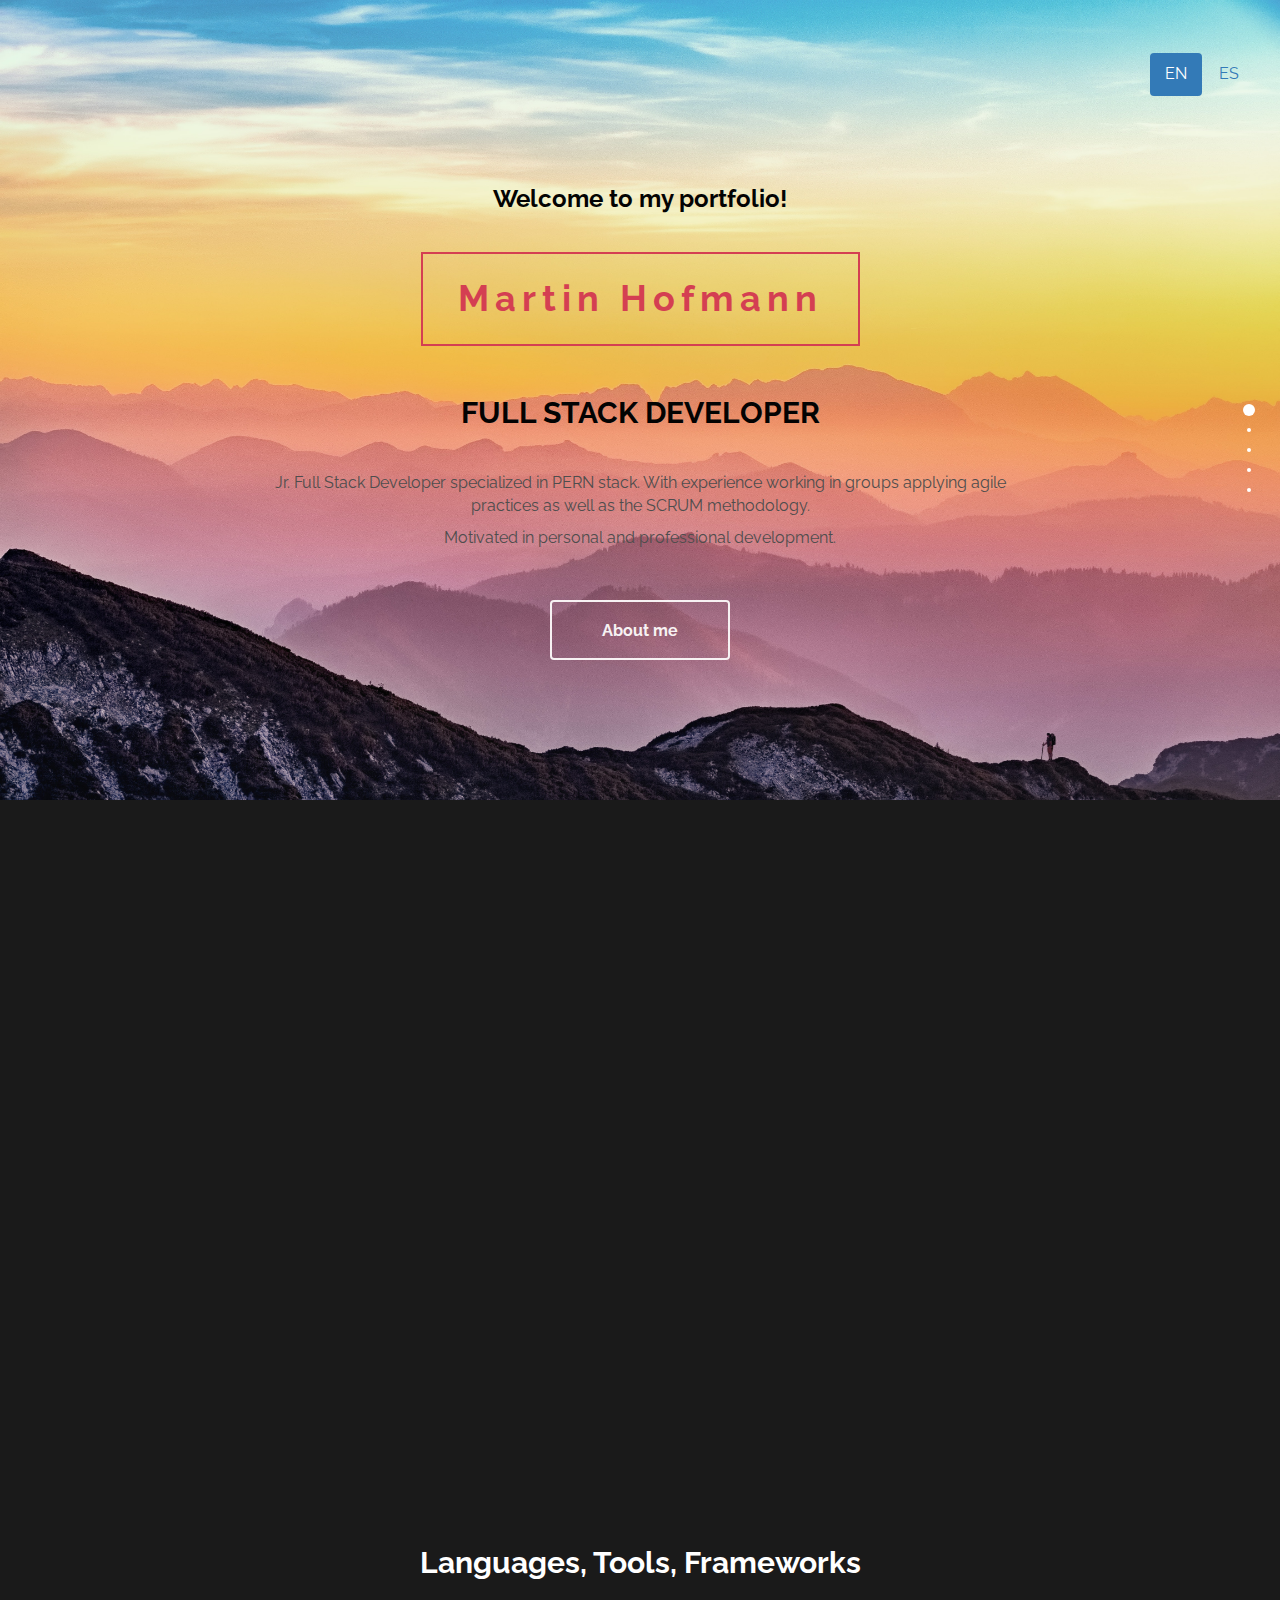
==== index.html @ 32e61ad4 "changed icons" ====
<!DOCTYPE html>
<html lang="en">
  <head>
    <meta charset="utf-8" />
    <link rel="shortcut icon" type="image/x-icon" href="https://w7.pngwing.com/pngs/339/834/png-transparent-freedom-house-church-of-god-syntax-miui-brand-facebook-others-text-trademark-logo.png">
    <title>Martin Hofmann</title>
    <meta name="keywords" content="" />
    <meta name="description" content="" />
  	<meta name="author" content="templatemo" />
    <meta http-equiv="X-UA-Compatible" content="IE=Edge" />
    <meta http-equiv="Content-Type" content="text/html; charset=UTF-8" />
    <meta name="viewport" content="width=device-width, initial-scale=1" />

    <!-- animate -->
    <link rel="stylesheet" href="css/animate.min.css" />
    <!-- bootstrap -->
    <link rel="stylesheet" href="css/bootstrap.min.css" />
    <!-- font-awesome -->
    <link rel="stylesheet" href="css/font-awesome.min.css" />
    <!-- google font -->
    <link
      href="http://fonts.googleapis.com/css?family=Raleway:400,300,700,800"
      rel="stylesheet"
      type="text/css"
    />
    <!-- fullpage -->
    <link rel="stylesheet" href="css/jquery.fullPage.css" />
    <!-- custom -->
    <link rel="stylesheet" href="css/templatemo-style.css" />
  </head>
  <body>
    <div id="fullpage">
      <!-- start home -->
      <div id="home" class="section">
      </br>

      <!-- start navbar -->
        <div class="navbar-languages row">
          <ul class="nav nav-pills">
              <li role="presentation" class="active"><a>EN</a></li>
              <li role="presentation"><a href="/spanish.html">ES</a></li>
            </ul>
        </div>
      <!-- end navbar -->
      </br>

        <div class="container">
          <div class="row">
            <div class="col-md-2"></div>
            <div class="col-md-8 wow fadeIn" data-wow-delay="0.9s">
              <h3>Welcome to my portfolio!</h3>
              <h1>Martin Hofmann</h1>
              <div class="rotate-div">
                <h2 class="rotate">FULL STACK DEVELOPER, ECONOMIST</h2>
              </div>
              <p>
                Jr. Full Stack Developer specialized in PERN stack. With
                experience working in groups applying agile practices as well as
                the SCRUM methodology. 
              </p>
              <p>
                Motivated in personal and professional
                development.
              </p>
              <a
                href="#work"
                class="btn btn-default smoothScroll wow fadeInUp"
                data-wow-delay="1s"
                >About me</a
              >
            </div>
            <div class="col-md-2"></div>
          </div>
        </div>
      </div>
      <!-- end home -->

      <!-- start work -->
      <div id="work" class="section">
        <div class="container">
          <div class="row">
            <div class=" wow bounce">
              <h2>PROFESSIONAL EXPERIENCE</h2>
            </div>
          </div>

          <div class="row">
            <div class="col-md-6 col-xs-11 wow fadeInUp experience-row" data-wow-delay="0.6s">
              <div class="media">
                <div class="media-object media-left">
					        <i class="fa fa-wechat"></i>
                </div>
                <div class="media-body">
                  <h3 class="media-heading">Independent project</h3>
                  <ul>
                    <li>Developed a social network (dating app)</li>
                    <li>App filters users with similar interests/tastes (music, movies and more)</li>
                    <li>
                      Once a match is generated, a chat automatically generates to start a conversation
                    </li>
                    <li>
                      <strong
                        >Next.js, Node.js, MongoDB, React,
                        Redux, WebSockets, Spotify's API, TMDB's API, GPS, Tailwind</strong
                      >
                    </li>
                  </ul>
              </div>
            </div>
          </div>

          <div class="row">
            <div class="col-md-6 col-xs-11 wow fadeInUp" data-wow-delay="0.6s">
              <div class="media">
                <div class="media-object media-left">
					<i class="fa fa-link"></i>
                </div>
                <div class="media-body">
                  <h3 class="media-heading">ITESA | Innovation Hub</h3>
                  <ul>
                    <li>Developed a virtual wallet in the Web 3.0.</li>
                    <li>Issued personal token in the blockchain.</li>
                    <li>
                      Applied "get viral" business strategy. Users get awards
                      for inviting new users to register.
                    </li>
                    <li>
                      <strong
                        >Web 3.0, Blockchain, PostgresSQL, Next.js,
                        Redux</strong
                      >
                    </li>
                  </ul>
                </div>
              </div>
            </div>
          </div>
          

          <div class="row">

            <div class="col-md-6 col-xs-11 wow fadeInUp" data-wow-delay="0.6s">
              <div class="media">
                <div class="media-object media-left">
                    <i class="fa fa-laptop"></i>
                </div>
                <div class="media-body">
                  <h3 class="media-heading">Plataforma 5</h3>
                  <ul>
                    <li>Developed an e-commerce.</li>
                    <li>Applied Agile practices as well as pair programming throughout the project.</li>
                    <li>
                      <strong
                        >JavaSrcipt, Node.js, Express.js, Redux, React,
                        PostgreSQL, pair programming</strong
                      >
                    </li>
                  </ul>
                </div>
              </div>
            </div>
  
            <div class="col-md-6 col-xs-11 wow fadeInUp" data-wow-delay="0.6s">
              <div class="media">
                <div class="media-object media-left">
                  <i class="fa fa-paper-plane"></i>
                </div>
                <div class="media-body">
                  <h3 class="media-heading">S&P Global</h3>
                  <ul>
                    <li>
                      Developed customized financial models for clients in
                      Excel.
                    </li>
                    <li>Presented webinars and client demos.</li>
                    <li>
                      Assisted international clients with queries related to
                      corporate finance.
                    </li>
                  </ul>
                </div>
              </div>
            </div>
          </div>
          

        </div>
      </div>
      <!-- end work -->

      <!-- start about -->
      <div id="about" class="section">
        <div class="container">
          <div class="row about-title">
              <h2>Languages, Tools, Frameworks</h2>
          </div>
          <div class="wow fadeInRight table-responsive"
          data-wow-delay="0.9s">
            <table class="table">
              <tr>
                  <td>
                    <img
                    src="https://upload.wikimedia.org/wikipedia/commons/3/3b/Javascript_Logo.png"
                    class="skills-img"
                    alt="portfolio img"
                    />
                
                    <strong class="skills-font">
                      JavaSrcipt
                    </strong>
                  </td>
                  <td>
                    <img
                    src="https://cdn.jsdelivr.net/gh/devicons/devicon/icons/react/react-original.svg"
                    class="skills-img"
                    alt="portfolio img"
                    />
                
                    <strong class="skills-font">
                      React
                    </strong>
                  </td>
                  <td>
                    <img
                    src="https://cdn.jsdelivr.net/gh/devicons/devicon/icons/nodejs/nodejs-original.svg"
                    class="skills-img"
                    alt="portfolio img"
                    />
                
                    <strong class="skills-font">
                      Node.js
                    </strong>
                  </td>
              </tr>
              <tr>
                <td>
                  <img
                  src="https://encrypted-tbn0.gstatic.com/images?q=tbn:ANd9GcTF81GfHgCqjgn_uOxRDLyxpMcMMqxld6afpnrjZARUqK_NMTD8KLOdIknyYrKLhUnMLwY&usqp=CAU"
                  class="skills-img"
                  alt="portfolio img"
                />
                <strong class="skills-font">
                  Next.js
                </strong></td>
                <td>
                  <img
                  src="https://cdn.jsdelivr.net/gh/devicons/devicon/icons/redux/redux-original.svg"
                  class="skills-img"
                  alt="portfolio img"
                  />
              
                  <strong class="skills-font">
                    Redux
                  </strong>
                </td>
                <td>
                  <img
                  src="https://skillshack.blob.core.windows.net/uploads/express.webp"
                  class="skills-img"
                  alt="portfolio img"
                  />
              
                  <strong class="skills-font">
                    Express.js
                  </strong>
                </td>
              </tr>
              <tr>
                <td>
                  <img
                  src="https://www.pngitem.com/pimgs/m/197-1973343_sql-database-icon-png-transparent-png.png"
                  class="skills-img"
                  alt="portfolio img"
                  />
              
                  <strong class="skills-font">
                    SQL
                  </strong>
                </td>
                <td>
                  <img
                  src="https://cdn.jsdelivr.net/gh/devicons/devicon/icons/postgresql/postgresql-original.svg"
                  class="skills-img"
                  alt="portfolio img"
                  />
              
                  <strong class="skills-font">
                    PostgreSQL
                  </strong>
                </td>
                <td>
                  <img
                  src="https://w7.pngwing.com/pngs/956/695/png-transparent-mongodb-original-wordmark-logo-icon-thumbnail.png"
                  class="skills-img"
                  alt="portfolio img"
                  />
              
                  <strong class="skills-font">
                    MongoDB
                  </strong>
                </td>
              </tr>
              <tr>
                <td>
                  <img
                  src="https://avatars.githubusercontent.com/u/7552965?s=280&v=4"
                  class="skills-img"
                  alt="portfolio img"
                  />
              
                  <strong class="skills-font">
                    Mongoose
                  </strong>
                </td>
                <td>
                  <img
                  src="https://cdn.jsdelivr.net/gh/devicons/devicon/icons/html5/html5-plain.svg"
                  class="skills-img"
                  alt="portfolio img"
                  />
              
                  <strong class="skills-font">
                    HTML5
                  </strong>
                </td>
                <td>
                  <img
                  src="https://cdn.jsdelivr.net/gh/devicons/devicon/icons/css3/css3-plain.svg"
                  class="skills-img"
                  alt="portfolio img"
                  />
              
                  <strong class="skills-font">
                    CSS3
                  </strong>
                </td>
              </tr>
              <tr>
                <td>
                  <img
                  src="https://upload.wikimedia.org/wikipedia/commons/thumb/d/d5/Tailwind_CSS_Logo.svg/1024px-Tailwind_CSS_Logo.svg.png"
                  class="skills-img"
                  alt="portfolio img"
                  />
              
                  <strong class="skills-font">
                    Tailwind
                  </strong>
                </td>
                <td>
                  <img
                  src="https://dfriasruiz.es/wp-content/uploads/2019/07/PWA.png"
                  class="skills-img"
                  alt="portfolio img"
                  />
              
                  <strong class="skills-font">
                    PWA
                  </strong>
                </td>
                <td>
                  <img
                  src="https://upload.wikimedia.org/wikipedia/commons/thumb/9/96/Socket-io.svg/1024px-Socket-io.svg.png"
                  class="skills-img"
                  alt="portfolio img"
                  />
              
                  <strong class="skills-font">
                    WebSockets
                  </strong>
                </td>
              </tr>
              <tr>
                <td>
                  <img
                  src="https://cdns.iconmonstr.com/wp-content/releases/preview/2012/240/iconmonstr-github-1.png"
                  class="skills-img"
                  alt="portfolio img"
                  />
              
                  <strong class="skills-font">
                    Git & GitHub
                  </strong>
                </td>
                <td>
                  <img
                  src="https://uxwing.com/wp-content/themes/uxwing/download/web-app-development/web-3-icon.png"
                  class="skills-img"
                  alt="portfolio img"
                  />
              
                  <strong class="skills-font">
                    Web 3.0
                  </strong>
                </td>
                <td>
                  <img
                  src="https://static.vecteezy.com/system/resources/previews/000/548/225/original/cryptocurrency-and-blockchain-icons-or-logo-vector.jpg"
                  class="skills-img"
                  alt="portfolio img"
                  />
              
                  <strong class="skills-font">
                    Blockchain
                  </strong>
                </td>
              </tr>
            </table>
          </div>
			  </div>
      </div>
      <!-- end about -->


      <!-- start portfolio -->
      <div id="portfolio" class="section">
        <div class="container">
          <h2 class="wow bounce text-left">PORTFOLIO</h2>
          <div class="row">

            <div class="col-md-4 col-xs-6 wow fadeIn vcenter" data-wow-delay="0.6s">
              <div class="portfolio-thumb">
                <img
                  src="images/portfolio-img4.jpg"
                  class="img-responsive"
                  alt="portfolio img"
                />
                <div class="portfolio-overlay">
                  
                    <h4>Social Network (dating app)</h4>
                    <h5 >Mobile Dating App</h5>
                    <h1>
                      <a href="https://github.com/martin0995/MelodiUs" class="fa fa-github" target=”_blank”></a>
                      <a href="https://youtu.be/2562ZTwkOoE" class="fa fa-youtube" target=”_blank”></a>
                    </h1>
                  
                </div>
              </div>
            </div>

            <div class="col-md-4 col-xs-6 wow fadeIn vcenter" data-wow-delay="0.6s">
              <div class="portfolio-thumb">
                <img
                  src="images/portfolio-img7.png"
                  class="img-responsive"
                  alt="portfolio img"
                />
                <div class="portfolio-overlay">
                  <h4>Virtual Wallet</h4>
                  <h5 >Group Project for ITESA | Innovation Hub</h5>
                  <h1>
                    <a href="https://github.com/martin0995/itesa-getViral" class="fa fa-github" target=”_blank”></a>
                  </h1>
                </div>
              </div>
            </div>
          </div>

          <div class="row">

            <div class="col-md-4 col-xs-6 wow fadeIn vcenter" data-wow-delay="0.6s">
              <div class="portfolio-thumb">
                <img
                  src="images/portfolio-img10.jpeg"
                  class="img-responsive"
                  alt="portfolio img"
                />
                <div class="portfolio-overlay">
                  <h4>E-Commerce "Aromas"</h4>
                  <h5>Developed an e-commerce for aromatic products</h5>
                    <h1>
                    <a href="https://github.com/martin0995/e-commerce-aromas-front" class="fa fa-github" target=”_blank”></a>
                  </h1>
                </div>
              </div>
            </div>
  
            <div class="col-md-4 col-xs-6 wow fadeIn vcenter" data-wow-delay="0.6s">
              <div class="portfolio-thumb">
                <img
                  src="images/portfolio-img9.jpeg"
                  class="img-responsive"
                  alt="portfolio img"
                />
                <div class="portfolio-overlay">
                  <h4>Movies Application (TMDB)</h4>
                  <h5>Movies and Series database (IMDB alike)</h5>
                  <h1>
                  <a href="https://github.com/martin0995/TMDB-movies" class="fa fa-github" target=”_blank”></a>
                </h1>
                </div>
              </div>
            </div>
          </div>

           
          
        </div>
      </div>
      <!-- end portfolio -->

      <!-- start contact -->
      <div id="contact" class="section">
        <div class="container">
          <div class="row">
            <div
              class="col-lg-5 col-lg-offset-1 col-md-6 wow fadeInUp"
              data-wow-delay="0.6s"
            >
              <address>
                <p class="contact-title">CONTACT ME</p>
                <p><i class="fa fa-phone"></i> +54-911-32098022</p>
                <p><i class="fa fa-envelope-o"></i> martin.hofmann95@gmail.com</p>
                <p>
                  <i class="fa fa-map-marker"></i> Buenos Aires, Argentina
                </p>
              </address>

              
            
            </div>
            
            <div class="col-md-4 col-xs-6 wow fadeIn" data-wow-delay="0.6s">
				<div class="portfolio-thumb">
					<img
					  src="images/portfolio-img11.png"
					  class="img-responsive img-circle my-photo"
					  alt="portfolio img"
					/>
        </div>
      </br>
      
      </div>
      
          </div>

          <div class="cv-div">
            <a
            href="/resume/Martin Hofmann Resume.pdf"
            class="btn btn-danger wow fadeIn"
            data-wow-delay="1s"
            target=”_blank”
            >Download Resume</a
          >
  
          </div>
        </div>
      </div>
      
      <!-- end contact -->

      <!-- start footer -->
      <footer>
        <div class="container">
          <div class="row">
            <div class="col-md-12 wow fadeIn" data-wow-delay="0.9s">
              <p class="social-net"><strong>SOCIAL</strong></p>
              <hr />
              <ul class="social-icon">
                <li><a href="https://www.linkedin.com/in/marhofmann/" class="fa fa-linkedin" target=”_blank”></a></li>
                <li><a href="https://github.com/martin0995" class="fa fa-github" target=”_blank”></a></li>
                <li><a href="https://www.instagram.com/martinhofmann09/" class="fa fa-instagram" target=”_blank”></a></li>
              </ul>
            </div>
          </div>
        </div>
      </footer>
      <!-- end footer -->
    </div>

    <!-- jQuery -->
    <script src="js/jquery.js"></script>
    <!-- bootstrap -->
    <script src="js/bootstrap.min.js"></script>
    <!-- fullpage -->
    <script src="js/jquery.fullPage.js"></script>
    <!-- smoothScroll -->
    <script src="js/smoothscroll.js"></script>
    <!-- wow -->
    <script src="js/wow.min.js"></script>
    <!-- text rotater -->
    <script src="js/jquery.simple-text-rotator.js"></script>
    <!-- custom -->
    <script src="js/custom.js"></script>
  </body>
</html>
---- css/templatemo-style.css ----
body {
  background: #000000;
  color: #999;
  font-family: "Raleway", sans-serif;
  font-size: 16px;
  font-weight: 400;
}

/* start all section */
#home,
#home .fp-slide,
#home .fp-tableCell,
#work,
#work .fp-slide,
#work .fp-tableCell,
#about,
#about .fp-slide,
#about .fp-tableCell,
#contact,
#contact .fp-slide,
#contact .fp-tableCell,
#portfolio,
#portfolio .fp-slide,
#portfolio .fp-tableCell,
footer,
footer .fp-slide,
footer .fp-tableCell {
  height: auto !important;
}

/* end all section */

/* start all heading */
h1,
h2,
h3,
h4,
h5 {
  color: #ffffff;
  font-weight: bold;
}
/* end all heading */

/* start all section */
#work,
#about,
#portfolio,
#contact {
  padding-top: 100px;
  padding-bottom: 120px;
}
/* end all section */

/* start simpletextrotator */
.rotating {
  display: inline-block;
  -webkit-transform-style: preserve-3d;
  -moz-transform-style: preserve-3d;
  -ms-transform-style: preserve-3d;
  -o-transform-style: preserve-3d;
  transform-style: preserve-3d;
  -webkit-transform: rotateX(0) rotateY(0) rotateZ(0);
  -moz-transform: rotateX(0) rotateY(0) rotateZ(0);
  -ms-transform: rotateX(0) rotateY(0) rotateZ(0);
  -o-transform: rotateX(0) rotateY(0) rotateZ(0);
  transform: rotateX(0) rotateY(0) rotateZ(0);
  -webkit-transition: 0.5s;
  -moz-transition: 0.5s;
  -ms-transition: 0.5s;
  -o-transition: 0.5s;
  transition: 0.5s;
  -webkit-transform-origin-x: 50%;
}

.rotating.flip {
  position: relative;
}

.rotating .front,
.rotating .back {
  left: 0;
  top: 0;
  -webkit-backface-visibility: hidden;
  -moz-backface-visibility: hidden;
  -ms-backface-visibility: hidden;
  -o-backface-visibility: hidden;
  backface-visibility: hidden;
}

.rotating .front {
  position: absolute;
  display: inline-block;
  -webkit-transform: translate3d(0, 0, 1px);
  -moz-transform: translate3d(0, 0, 1px);
  -ms-transform: translate3d(0, 0, 1px);
  -o-transform: translate3d(0, 0, 1px);
  transform: translate3d(0, 0, 1px);
}

.rotating.flip .front {
  z-index: 1;
}

.rotating .back {
  display: block;
  opacity: 0;
}

.rotating.spin {
  -webkit-transform: rotate(360deg) scale(0);
  -moz-transform: rotate(360deg) scale(0);
  -ms-transform: rotate(360deg) scale(0);
  -o-transform: rotate(360deg) scale(0);
  transform: rotate(360deg) scale(0);
}

.rotating.flip .back {
  z-index: 2;
  display: block;
  opacity: 1;

  -webkit-transform: rotateY(180deg) translate3d(0, 0, 0);
  -moz-transform: rotateY(180deg) translate3d(0, 0, 0);
  -ms-transform: rotateY(180deg) translate3d(0, 0, 0);
  -o-transform: rotateY(180deg) translate3d(0, 0, 0);
  transform: rotateY(180deg) translate3d(0, 0, 0);
}

.rotating.flip.up .back {
  -webkit-transform: rotateX(180deg) translate3d(0, 0, 0);
  -moz-transform: rotateX(180deg) translate3d(0, 0, 0);
  -ms-transform: rotateX(180deg) translate3d(0, 0, 0);
  -o-transform: rotateX(180deg) translate3d(0, 0, 0);
  transform: rotateX(180deg) translate3d(0, 0, 0);
}

.rotating.flip.cube .front {
  -webkit-transform: translate3d(0, 0, 100px) scale(0.9, 0.9);
  -moz-transform: translate3d(0, 0, 100px) scale(0.85, 0.85);
  -ms-transform: translate3d(0, 0, 100px) scale(0.85, 0.85);
  -o-transform: translate3d(0, 0, 100px) scale(0.85, 0.85);
  transform: translate3d(0, 0, 100px) scale(0.85, 0.85);
}

.rotating.flip.cube .back {
  -webkit-transform: rotateY(180deg) translate3d(0, 0, 100px) scale(0.9, 0.9);
  -moz-transform: rotateY(180deg) translate3d(0, 0, 100px) scale(0.85, 0.85);
  -ms-transform: rotateY(180deg) translate3d(0, 0, 100px) scale(0.85, 0.85);
  -o-transform: rotateY(180deg) translate3d(0, 0, 100px) scale(0.85, 0.85);
  transform: rotateY(180deg) translate3d(0, 0, 100px) scale(0.85, 0.85);
}

.rotating.flip.cube.up .back {
  -webkit-transform: rotateX(180deg) translate3d(0, 0, 100px) scale(0.9, 0.9);
  -moz-transform: rotateX(180deg) translate3d(0, 0, 100px) scale(0.85, 0.85);
  -ms-transform: rotateX(180deg) translate3d(0, 0, 100px) scale(0.85, 0.85);
  -o-transform: rotateX(180deg) translate3d(0, 0, 100px) scale(0.85, 0.85);
  transform: rotateX(180deg) translate3d(0, 0, 100px) scale(0.85, 0.85);
}
/* end simpletextrotator */

/* start home */
#home {
  background: url("../images/portfolio-home.jpg");
  background-size: cover;
  background-repeat: no-repeat;
  padding-top: 120px;
  padding-bottom: 140px;
  text-align: center;
}
#home h1 {
  border: 2px solid #d43f52;
  color: #d43f52;
  display: inline-block;
  letter-spacing: 6px;
  padding: 25px 35px;
  margin: 30px 0;
}
#home h3 {
  color: #030303;
}

#home h2 {
  padding-bottom: 10px;
  color: #030303;
}

#home p {
  color: #4e4d4d;
}

#home .btn {
  background: transparent;
  border: 2px solid #f7f2f3;
  color: #f7f2f3;
  font-size: 16px;
  font-weight: bold;
  width: 180px;
  height: 60px;
  margin-top: 40px;
  padding-top: 18px;
  transition: all 0.4s ease-in-out;
}
#home .btn:hover {
  background: #d33449;
  border-color: transparent;
}
/* end home */

/* start work */
#work {
  background: #1a1a1a;
}
#work h2 {
  text-align: center;
}

#work .media {
  margin-top: 30px;
}

#work .media .fa {
  border: 2px solid #ffffff;
  border-radius: 50%;
  color: #d43f52;
  font-size: 24px;
  margin-right: 24px;
  width: 60px;
  height: 60px;
  line-height: 55px;
  text-align: center;
  vertical-align: middle;
  transition: all 0.4s ease-in;
}
#work .media .fa:hover {
  background: #ffffff;
  cursor: pointer;
}
#work .media .media-heading {
  font-weight: 600;
  font-size: 20px;
  padding-bottom: 10px;
}
/* end work */

/* start about */
#about h4 {
  padding: 15px 0;
  color: #d43f52;
}
#about .progress {
  border-radius: 4px;
  background: #ffffff;
  height: 4px;
}
#about .progress .progress-bar-danger {
  background: #d43f52;
}
#about .text-top {
  padding-top: 50px;
}
#about span {
  color: #ffffff;
  font-weight: bold;
  display: block;
  padding-bottom: 6px;
}
#about small {
  font-weight: bold;
  float: right;
}
/* end about */

/* start portfolio */
#portfolio {
  background: #1a1a1a;
  text-align: center;
}
#portfolio h2 {
  padding-bottom: 30px;
}
#portfolio .portfolio-thumb {
  overflow: hidden;
  position: relative;
  margin-bottom: 30px;
}
#portfolio .portfolio-thumb .portfolio-overlay {
  background: #d43f52;
  top: 0;
  left: 0;
  right: 0;
  bottom: 0;
  opacity: 0;
  width: 100%;
  height: 100%;
  position: absolute;
  padding-top: 60px;
  transition: all 0.4s ease-in-out;
}
#portfolio .portfolio-thumb:hover .portfolio-overlay {
  cursor: pointer;
  opacity: 0.8;
  transform: scale(0.9);
}
/* end portfolio */

/* start contact */

#contact address {
  padding-bottom: 18px;
}

#contact .contact-title {
  font-size: 24px;
  font-weight: bold;
  padding-bottom: 20px;
  color: #ffffff;
}
#contact .fa {
  border: 2px solid #ffffff;
  border-radius: 50%;
  color: #d43f52;
  width: 50px;
  height: 50px;
  line-height: 45px;
  text-align: center;
  margin-right: 20px;
}
#contact .form-control {
  background: transparent;
  border: 2px solid #999;
  border-radius: 0;
  box-shadow: none;
  color: #ffffff;
  margin-bottom: 20px;
}
#contact input {
  height: 50px;
}
#contact input[type="submit"] {
  background: #d43f52;
  border: 2px solid transparent;
  color: #ffffff;
  font-weight: bold;
  transition: all 0.4s ease-in-out;
}
#contact input[type="submit"]:hover {
  background: #ffffff;
  color: #d43f52;
}
/* end contact */

/* start footer */
footer {
  border-top: 1px solid #090909;
  text-align: center;
  padding-top: 40px;
  padding-bottom: 20px;
}
footer hr {
  width: 100px;
}
/* end footer */

/* start social icon */
.social-icon {
  position: relative;
  padding: 0;
  margin: 0;
}
.social-icon li {
  display: inline-block;
  list-style: none;
}
.social-icon li a {
  border-radius: 50%;
  color: #606060;
  text-decoration: none;
  transition: all 0.4s ease-in-out;
  text-align: center;
  margin-right: 10px;
}
.social-icon li a:hover {
  color: #d43f52;
}
/* end social icon */
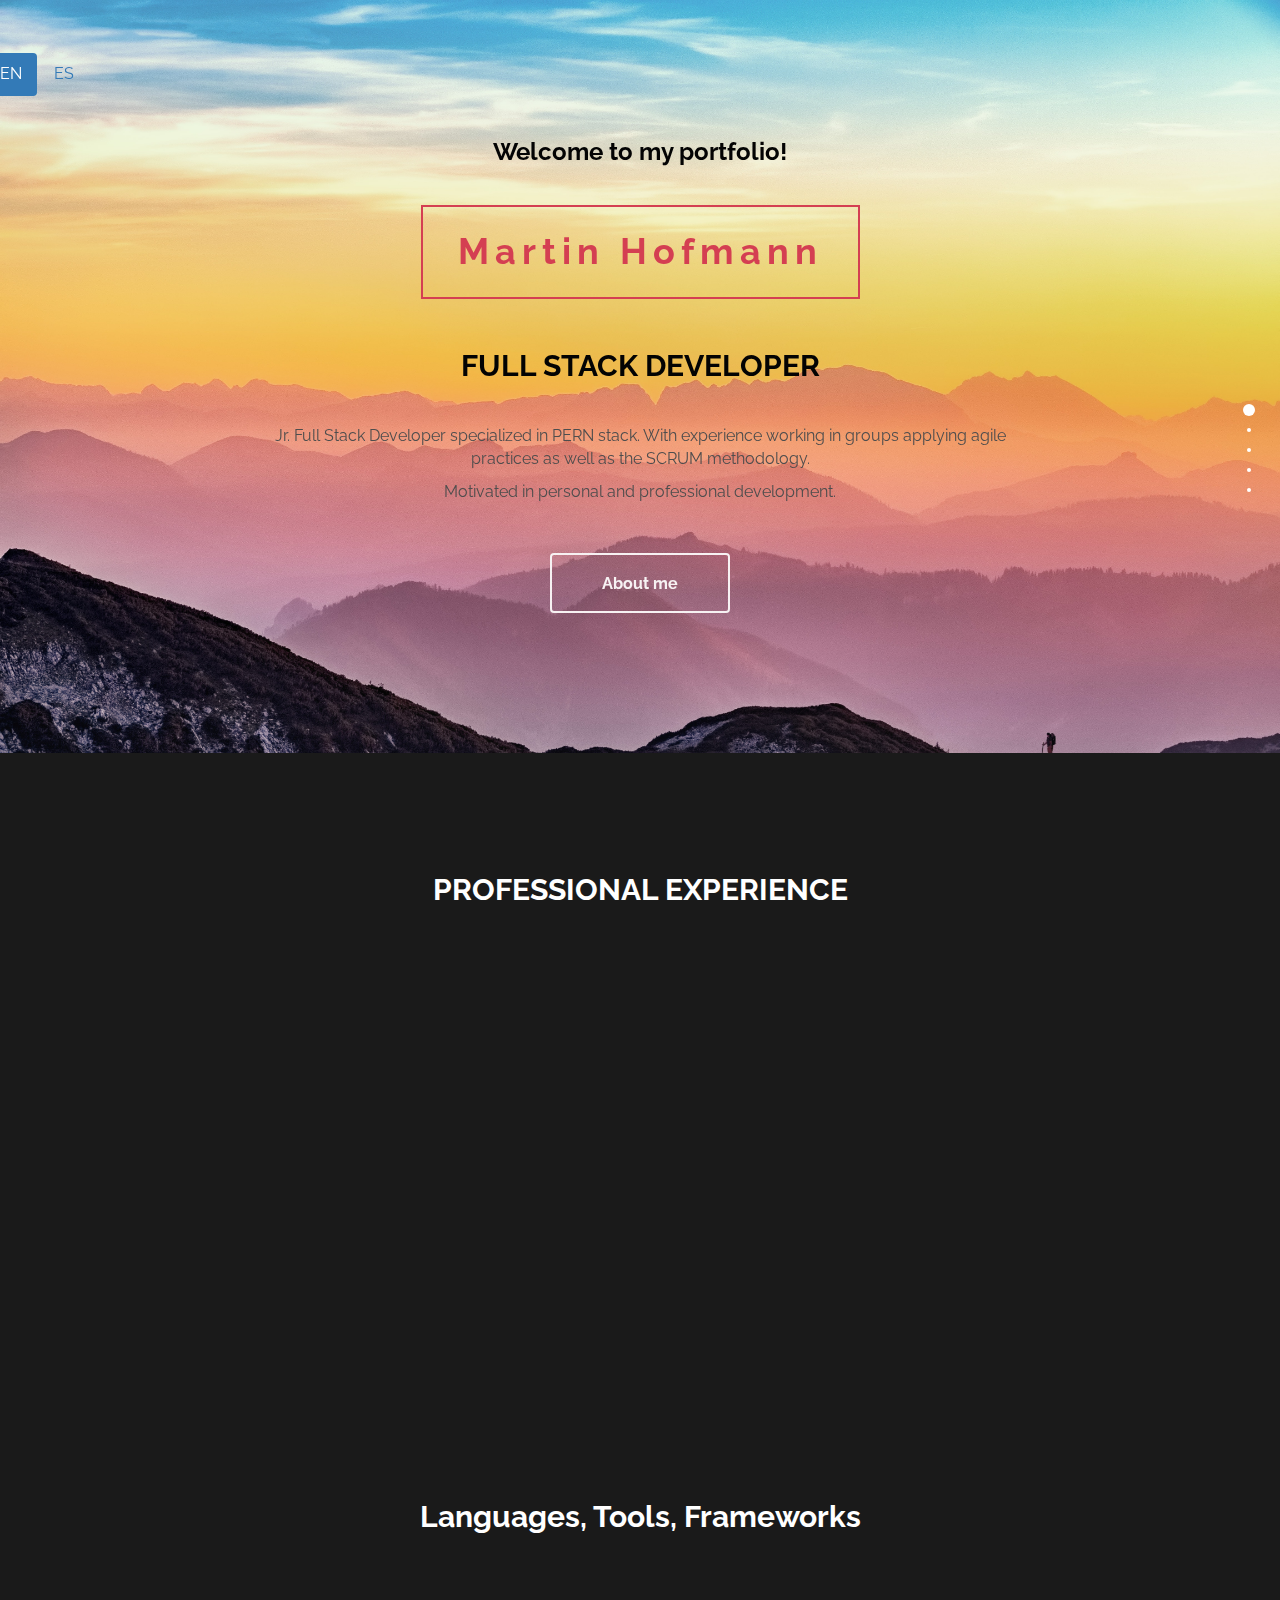
==== commit 383cce6c: "added individual page for last project description" ====
--- a/index.html
+++ b/index.html
@@ -418,25 +418,27 @@
           <h2 class="wow bounce text-left">PORTFOLIO</h2>
           <div class="row">
 
-            <div class="col-md-4 col-xs-6 wow fadeIn vcenter" data-wow-delay="0.6s">
-              <div class="portfolio-thumb">
-                <img
-                  src="images/portfolio-img4.jpg"
-                  class="img-responsive"
-                  alt="portfolio img"
-                />
-                <div class="portfolio-overlay">
-                  
-                    <h4>Social Network (dating app)</h4>
-                    <h5 >Mobile Dating App</h5>
-                    <h1>
-                      <a href="https://github.com/martin0995/MelodiUs" class="fa fa-github" target=”_blank”></a>
-                      <a href="https://youtu.be/2562ZTwkOoE" class="fa fa-youtube" target=”_blank”></a>
-                    </h1>
-                  
-                </div>
-              </div>
-            </div>
+            <a href="portfolio-melodius.html" target=”_blank”>
+              <div class="col-md-4 col-xs-6 wow fadeIn vcenter" data-wow-delay="0.6s">
+                <div class="portfolio-thumb">
+                  <img
+                    src="images/portfolio-img4.jpg"
+                    class="img-responsive"
+                    alt="portfolio img"
+                  />
+                  <div class="portfolio-overlay">
+                    
+                      <h4>Social Network (dating app)</h4>
+                      <h5 >Mobile Dating App</h5>
+                      <h1>
+                        <a href="https://github.com/martin0995/MelodiUs" class="fa fa-github" target=”_blank”></a>
+                        <a href="https://youtu.be/2562ZTwkOoE" class="fa fa-youtube" target=”_blank”></a>
+                      </h1>
+                    
+                  </div>
+                </div>
+              </div>
+            </a>
 
             <div class="col-md-4 col-xs-6 wow fadeIn vcenter" data-wow-delay="0.6s">
               <div class="portfolio-thumb">
--- a/css/templatemo-style.css
+++ b/css/templatemo-style.css
@@ -384,3 +384,55 @@
   color: #d43f52;
 }
 /* end social icon */
+
+/* start projects */
+#projects {
+  background: black;
+  background-size: cover;
+  background-repeat: no-repeat;
+  padding-top: 120px;
+  padding-bottom: 140px;
+  text-align: center;
+}
+#projects h1 {
+  border: 2px solid #d43f52;
+  color: #d43f52;
+  display: inline-block;
+  letter-spacing: 6px;
+  padding: 25px 35px;
+  margin: 30px 0;
+  text-align: center;
+}
+#projects h3 {
+  color: #dbdbdb;
+}
+
+#projects h2 {
+  padding-bottom: 10px;
+  color: #dbdbdb;
+}
+
+#projects p {
+  color: #9e9c9c;
+}
+
+#projects .btn {
+  background: #5895c7;
+  border: 2px solid #5895c7;
+  color: white;
+  font-size: 16px;
+  font-weight: bold;
+  width: 110px;
+  height: 40px;
+  margin-top: 1%;
+  padding-top: 18px;
+  transition: all 0.4s ease-in-out;
+  display: inline-flex;
+  align-items: center;
+}
+
+#projects table {
+  text-align: left;
+}
+
+/* end projects */
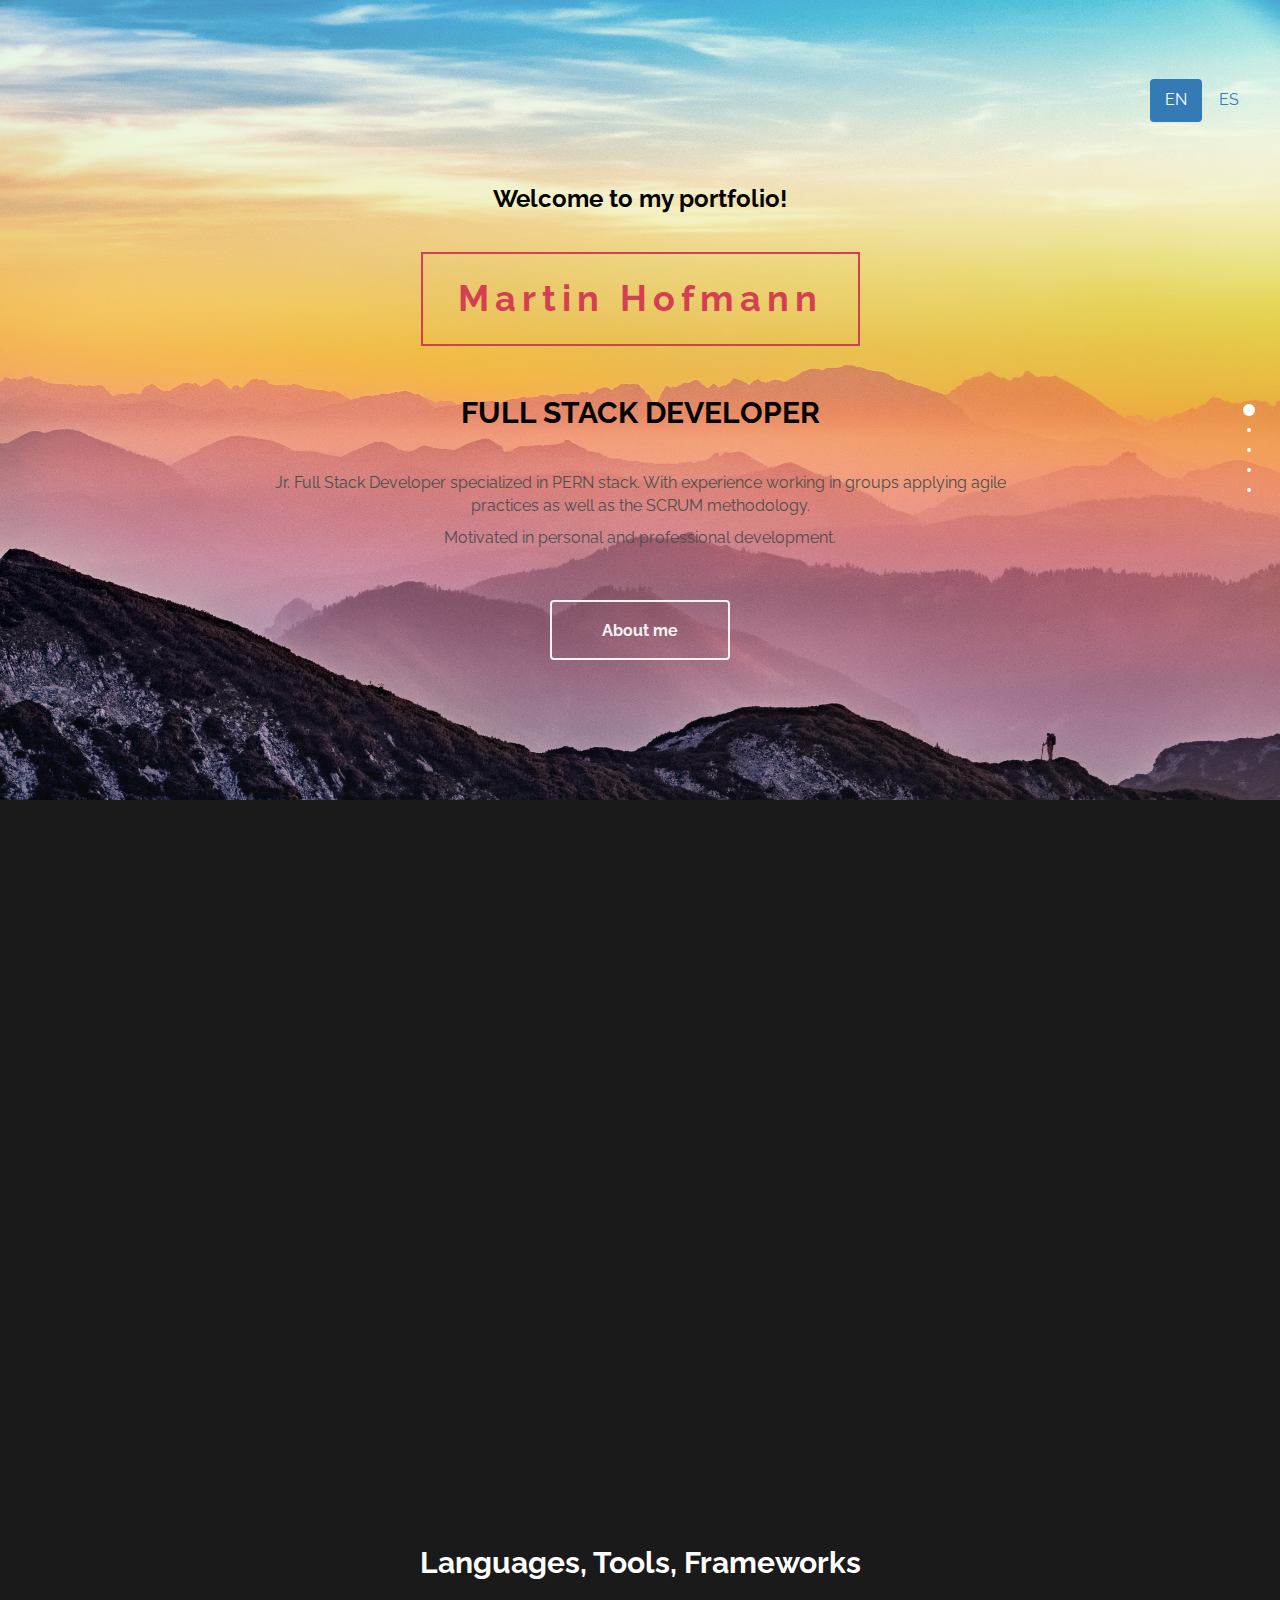
==== commit 38827d3a: "added link to github" ====
--- a/index.html
+++ b/index.html
@@ -418,7 +418,7 @@
           <h2 class="wow bounce text-left">PORTFOLIO</h2>
           <div class="row">
 
-            <a href="portfolio-melodius.html" target=”_blank”>
+            
               <div class="col-md-4 col-xs-6 wow fadeIn vcenter" data-wow-delay="0.6s">
                 <div class="portfolio-thumb">
                   <img
@@ -426,19 +426,14 @@
                     class="img-responsive"
                     alt="portfolio img"
                   />
-                  <div class="portfolio-overlay">
+                  <a href="portfolio-melodius.html" class="portfolio-overlay" target=”_blank”>
                     
                       <h4>Social Network (dating app)</h4>
                       <h5 >Mobile Dating App</h5>
-                      <h1>
-                        <a href="https://github.com/martin0995/MelodiUs" class="fa fa-github" target=”_blank”></a>
-                        <a href="https://youtu.be/2562ZTwkOoE" class="fa fa-youtube" target=”_blank”></a>
-                      </h1>
-                    
-                  </div>
-                </div>
-              </div>
-            </a>
+                  </a>
+                </div>
+              </div>
+            
 
             <div class="col-md-4 col-xs-6 wow fadeIn vcenter" data-wow-delay="0.6s">
               <div class="portfolio-thumb">
--- a/css/templatemo-style.css
+++ b/css/templatemo-style.css
@@ -296,6 +296,7 @@
   position: absolute;
   padding-top: 60px;
   transition: all 0.4s ease-in-out;
+  text-decoration: none;
 }
 #portfolio .portfolio-thumb:hover .portfolio-overlay {
   cursor: pointer;
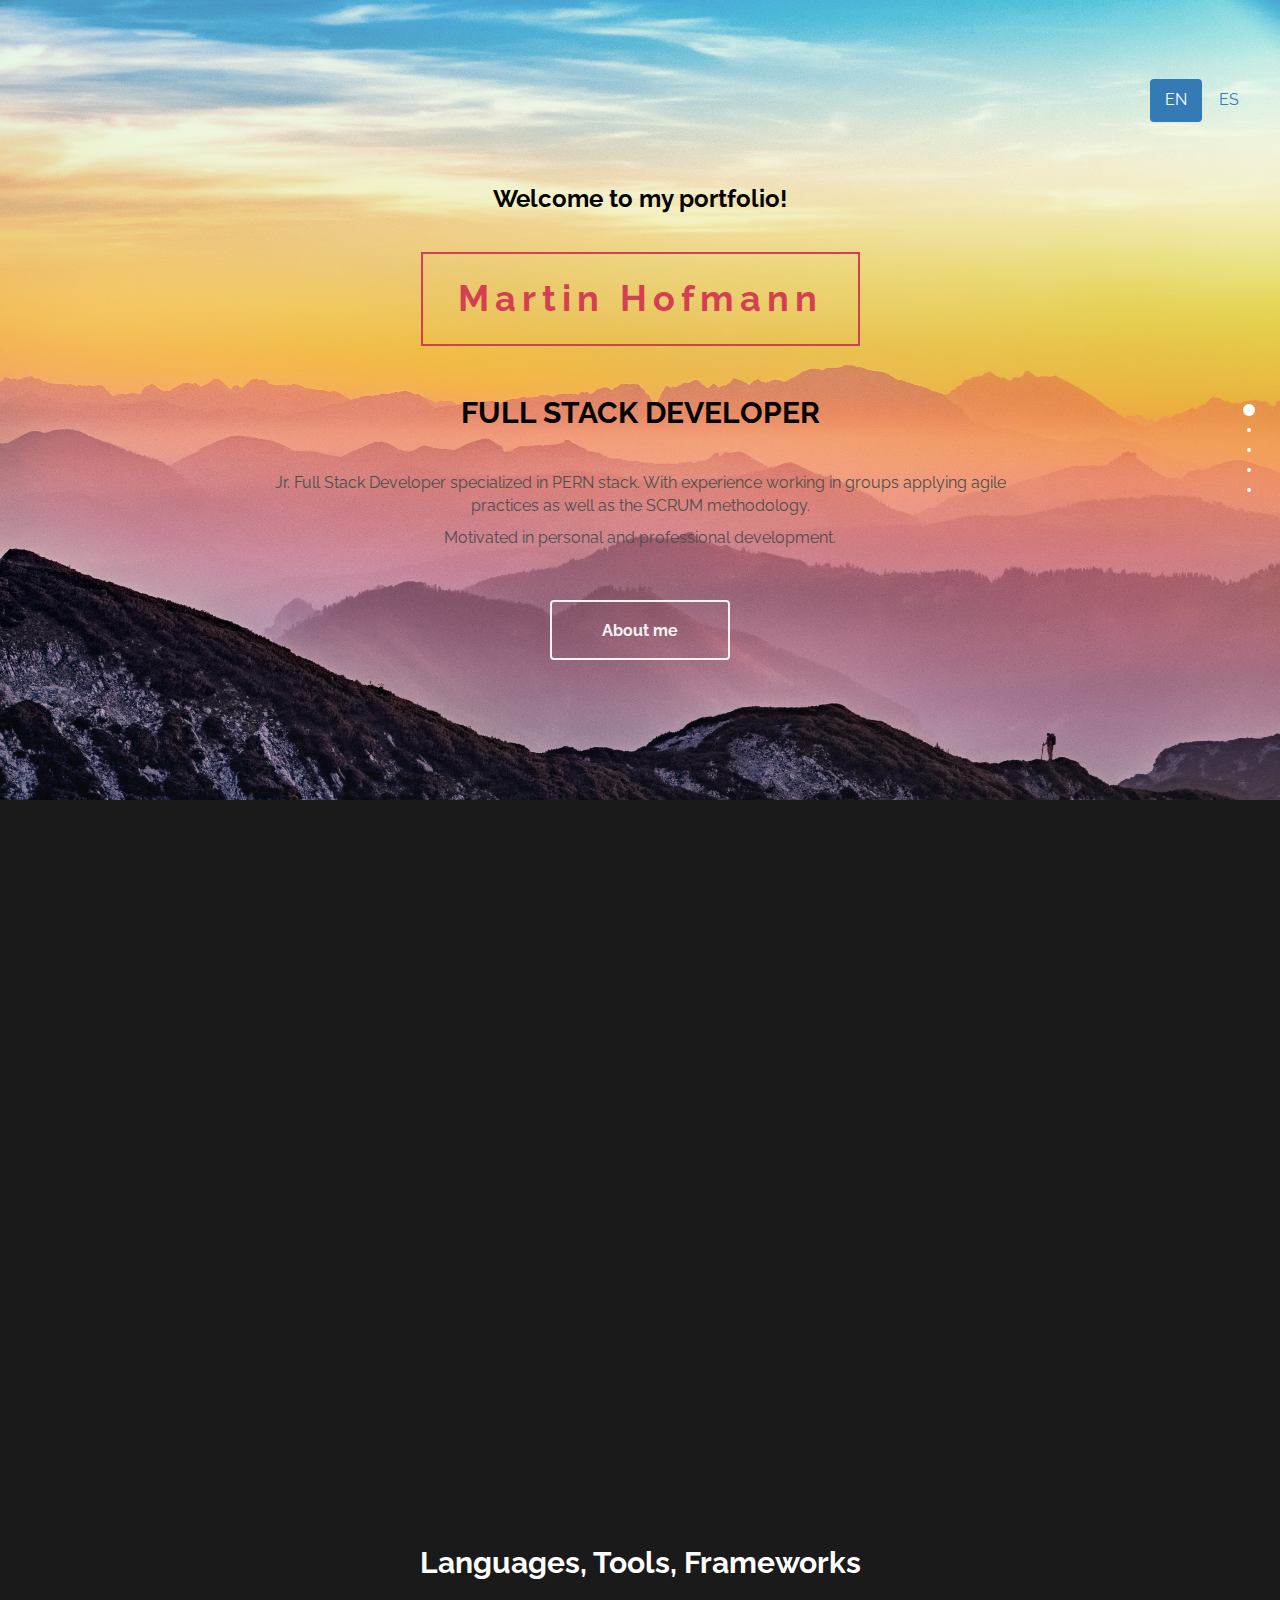
==== commit 498c235c: "hotfix" ====
--- a/index.html
+++ b/index.html
@@ -416,6 +416,7 @@
       <div id="portfolio" class="section">
         <div class="container">
           <h2 class="wow bounce text-left">PORTFOLIO</h2>
+          <h4 class="wow bounce">Click on the project to view more information</h4>
           <div class="row">
 
             
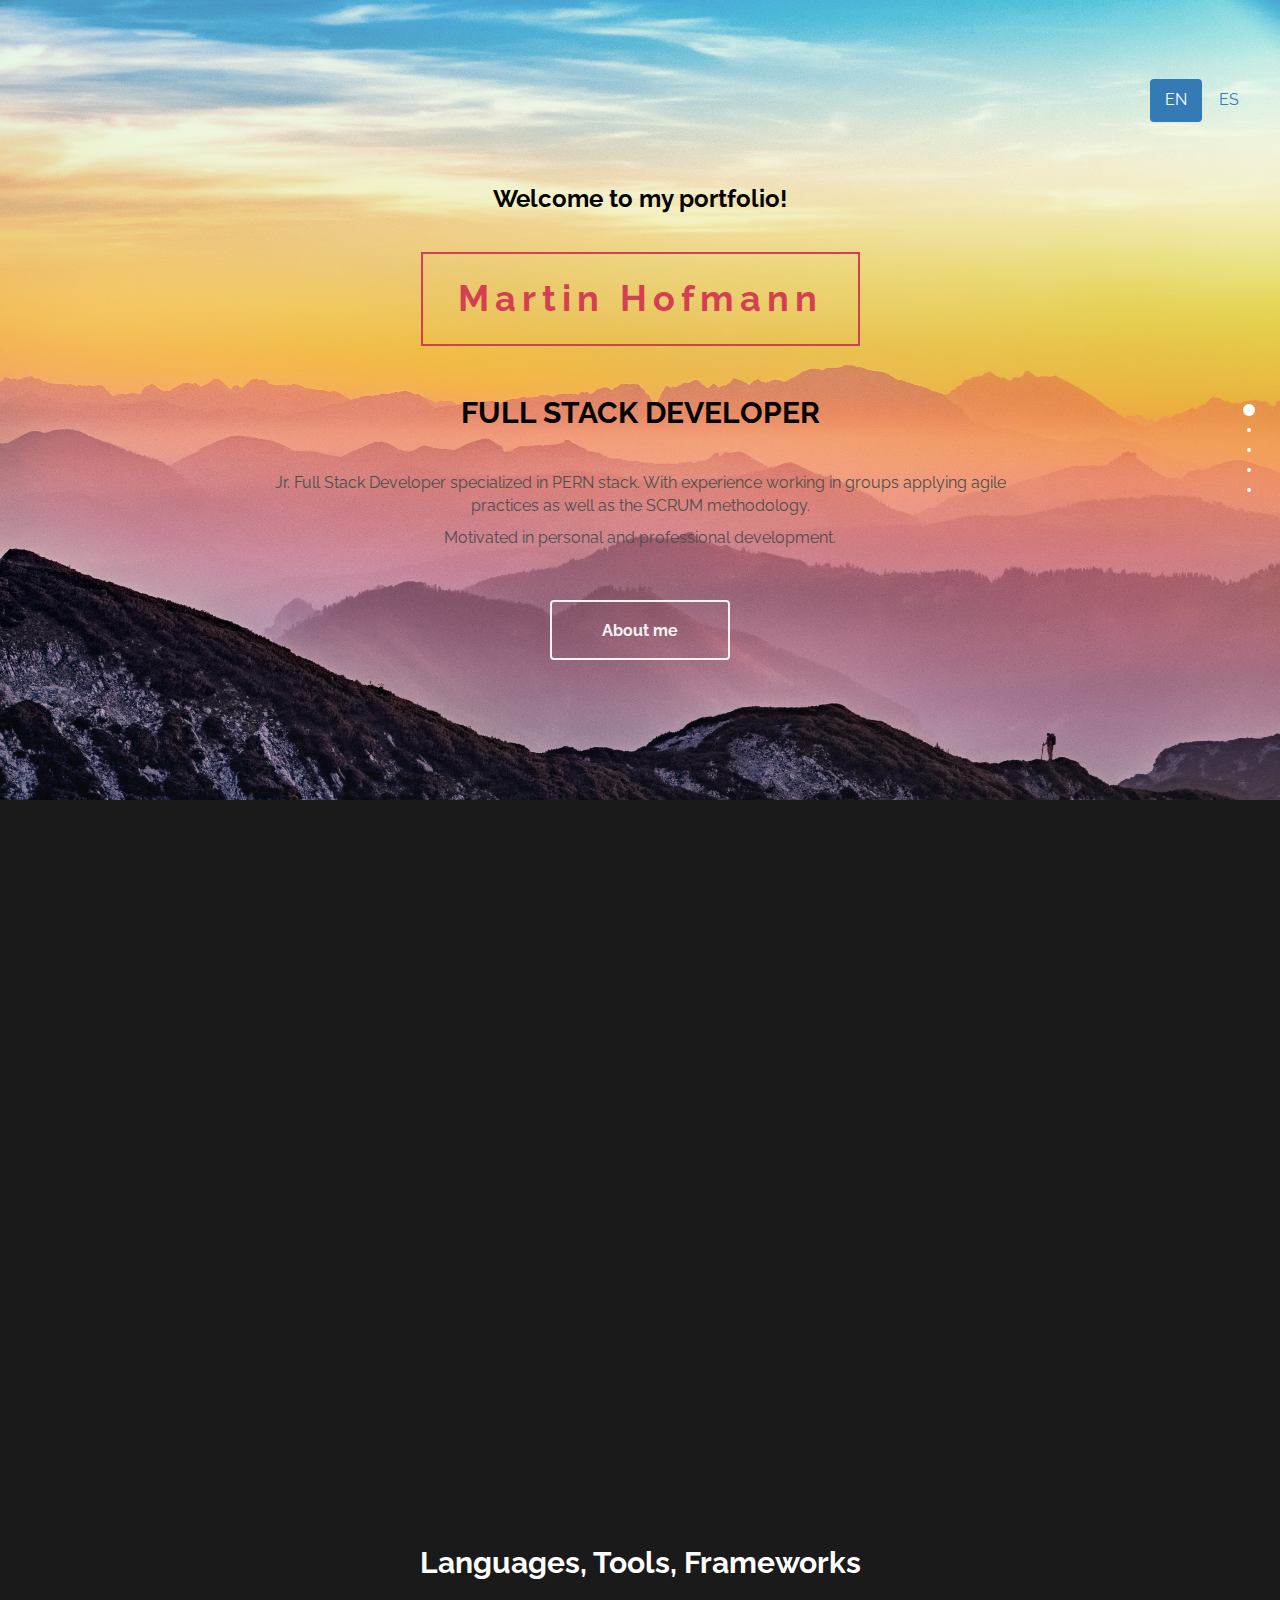
==== commit 7e0f765d: "added photos to melodius project" ====
--- a/index.html
+++ b/index.html
@@ -443,13 +443,10 @@
                   class="img-responsive"
                   alt="portfolio img"
                 />
-                <div class="portfolio-overlay">
+                <a href="portfolio-virtual-wallet.html" class="portfolio-overlay" target=”_blank”>
                   <h4>Virtual Wallet</h4>
                   <h5 >Group Project for ITESA | Innovation Hub</h5>
-                  <h1>
-                    <a href="https://github.com/martin0995/itesa-getViral" class="fa fa-github" target=”_blank”></a>
-                  </h1>
-                </div>
+                </a>
               </div>
             </div>
           </div>
@@ -551,13 +548,13 @@
       <footer>
         <div class="container">
           <div class="row">
-            <div class="col-md-12 wow fadeIn" data-wow-delay="0.9s">
+            <div class="col-md-12 wow fadeIn" data-wow-delay="0.5s">
               <p class="social-net"><strong>SOCIAL</strong></p>
               <hr />
               <ul class="social-icon">
-                <li><a href="https://www.linkedin.com/in/marhofmann/" class="fa fa-linkedin" target=”_blank”></a></li>
-                <li><a href="https://github.com/martin0995" class="fa fa-github" target=”_blank”></a></li>
-                <li><a href="https://www.instagram.com/martinhofmann09/" class="fa fa-instagram" target=”_blank”></a></li>
+                <li><a href="https://www.linkedin.com/in/marhofmann/" class="fa fa-linkedin portfolio-icons" target=”_blank”></a></li>
+                <li><a href="https://github.com/martin0995" class="fa fa-github portfolio-icons" target=”_blank”></a></li>
+                <li><a href="https://www.instagram.com/martinhofmann09/" class="fa fa-instagram portfolio-icons" target=”_blank”></a></li>
               </ul>
             </div>
           </div>
